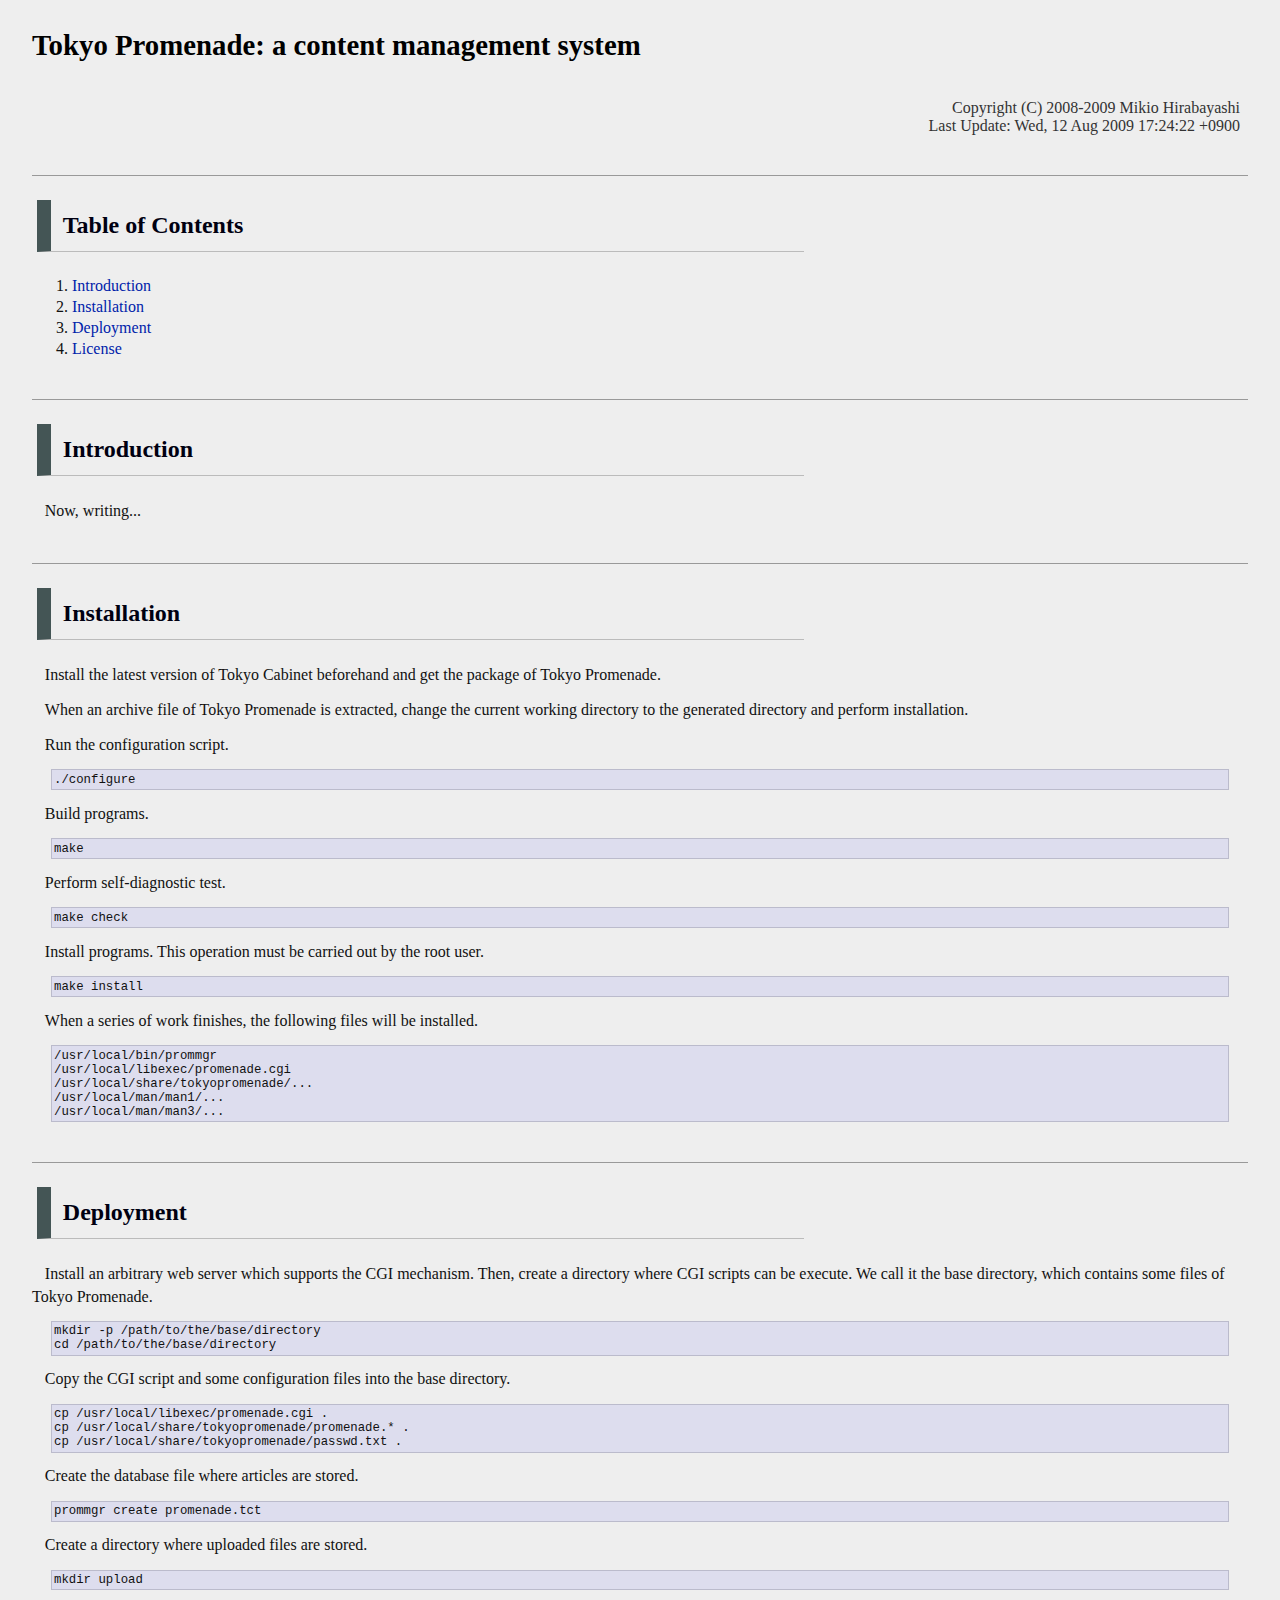
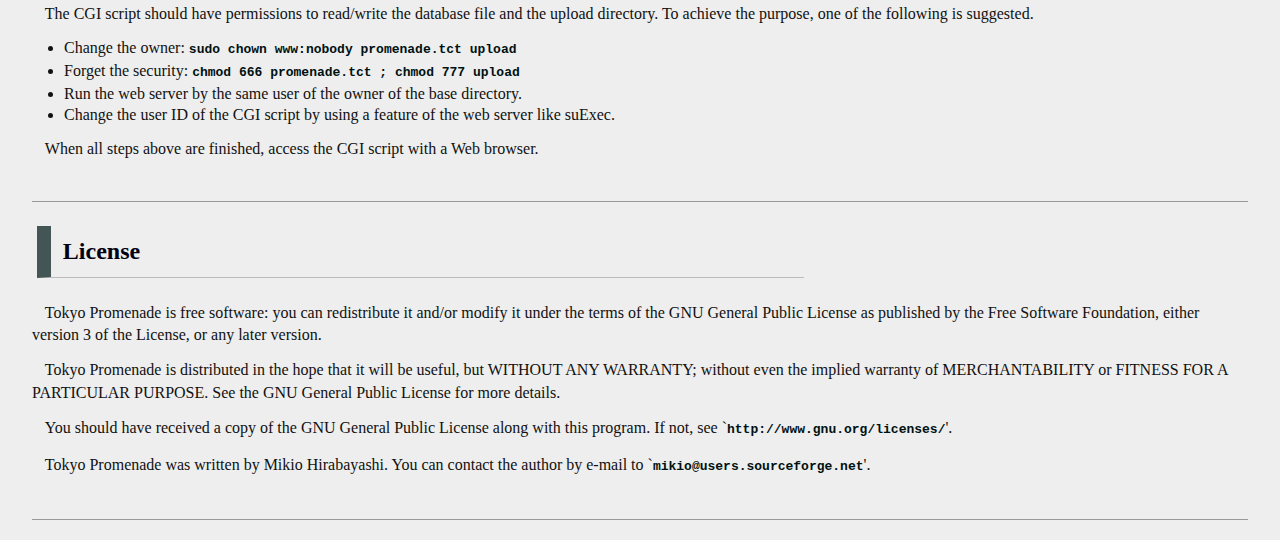
==== doc/index.html @ 931702bc "http://1978th.net/tokyopromenade/pastpkg/tokyopromenade-0.9.0.tar.gz" ====
<?xml version="1.0" encoding="UTF-8"?>

<!DOCTYPE html PUBLIC "-//W3C//DTD XHTML 1.0 Strict//EN" "http://www.w3.org/TR/xhtml1/DTD/xhtml1-strict.dtd">

<html xmlns="http://www.w3.org/1999/xhtml" xml:lang="en" lang="en">

<head>
<meta http-equiv="Content-Language" content="en" />
<meta http-equiv="Content-Type" content="text/html; charset=UTF-8" />
<meta http-equiv="Content-Style-Type" content="text/css" />
<meta http-equiv="Content-Script-Type" content="text/javascript" />
<meta name="author" content="Mikio Hirabayashi" />
<meta name="keywords" content="Tokyo Promenade, tokyopromenade, Tokyo Cabinet, CMS, Wiki" />
<meta name="description" content="specifications of Tokyo Promenade" />
<link rel="contents" href="./" />
<link rev="made" href="mailto:mikio@users.sourceforge.net" />
<title>Tokyo Promenade: a content management system</title>
<style type="text/css">html {
  margin: 0em 0em;
  padding: 0em 0em;
  background: #eeeeee none;
}
body {
  margin: 1em 2em;
  padding: 0em 0em;
  background: #eeeeee none;
  color: #111111;
}
hr {
  margin: 2.5em 0em 1.5em 0em;
  height: 1px;
  border: none;
  background: #999999 none;
  color: #999999;
}
h1,h2,h3,h4,h5,h6 {
  font-weight: bold;
}
h1 {
  margin: 1.0em 0em 1.3em 0em;
  padding: 0em 0em;
  font-size: 180%;
  color: #000000;
}
h2 {
  margin: 1.0em 0em 1.0em 0.2em;
  padding: 0.5em 0.5em;
  width: 60%;
  border-left: solid 0.6em #445555;
  border-bottom: solid 1px #bbbbbb;
  font-size: 150%;
  color: #000011;
}
h3 {
  margin: 0.8em 0em 0.5em 0.2em;
  padding: 0em 0em;
  font-size: 120%;
  color: #001111;
}
p {
  margin: 0.8em 0em;
  line-height: 140%;
  text-indent: 0.8em;
}
div,pre,table {
  margin: 0.8em 1.5em;
}
div.note,div.navi {
  text-align: right;
  margin: 0em 0.5em;
  color: #333333;
}
span.void {
  color: #888888;
}
div.logo {
  text-align: center;
  margin: 3em 0em;
}
div.logo img {
  border: inset 2px #ccccdd;
}
div.illust {
  margin: 1em 0em;
  text-align: center;
}
div.illust img {
  border: solid 1px #ccccdd;
}
pre {
  padding: 0.2em;
  background-color: #ddddee;
  border: 1px solid #bbbbcc;
  font-size: 95%;
}
li,dt,dd {
  line-height: 130%;
}
dt {
  margin-left: 1.2em;
}
dd {
  margin-left: 2.5em;
  text-indent: -0.3em;
}
dl.api {
  margin-top: -0.2em;
}
dl.api dd {
  margin-left: 3.0em;
  font-size: 95%;
  color: #333333;
}
ul {
  margin: 0.5em 2.0em;
  padding: 0em;
}
ul.options {
  list-style-type: none;
  margin: 0.5em 1.5em;
  font-size: 95%;
  color: #333333;
}
table {
  border-collapse: collapse;
}
td {
  text-align: left;
  vertical-align: top;
  padding: 0.1em 0.5em;
  border: solid 1px #aaaabb;
  font-size: 95%;
}
td.label {
  border: none;
  font-size: 80%;
  color: #333333;
}
td.number {
  text-align: right;
}
a {
  color: #0022aa;
  text-decoration: none;
}
a:hover,a:focus {
  color: #0033ee;
  text-decoration: underline;
}
code,kbd {
  font-style: normal;
  font-weight: bold;
  font-size: 100%;
  color: #001111;
}
var {
  padding: 0em 0.15em 0em 0em;
  font-style: italic;
  color: #001122;
}
</style>
</head>

<body>

<h1 id="headline">Tokyo Promenade: a content management system</h1>

<div class="note">Copyright (C) 2008-2009 Mikio Hirabayashi</div>
<div class="note">Last Update: Wed, 12 Aug 2009 17:24:22 +0900</div>

<hr />

<h2 id="contents">Table of Contents</h2>

<ol>
<li><a href="#introduction">Introduction</a></li>
<li><a href="#installation">Installation</a></li>
<li><a href="#deployment">Deployment</a></li>
<li><a href="#license">License</a></li>
</ol>

<hr />

<h2 id="introduction">Introduction</h2>

<p>Now, writing...</p>

<hr />

<h2 id="installation">Installation</h2>

<p>Install the latest version of Tokyo Cabinet beforehand and get the package of Tokyo Promenade.</p>

<p>When an archive file of Tokyo Promenade is extracted, change the current working directory to the generated directory and perform installation.</p>

<p>Run the configuration script.</p>

<pre>./configure
</pre>

<p>Build programs.</p>

<pre>make
</pre>

<p>Perform self-diagnostic test.</p>

<pre>make check
</pre>

<p>Install programs.  This operation must be carried out by the root user.</p>

<pre>make install
</pre>

<p>When a series of work finishes, the following files will be installed.</p>

<pre>/usr/local/bin/prommgr
/usr/local/libexec/promenade.cgi
/usr/local/share/tokyopromenade/...
/usr/local/man/man1/...
/usr/local/man/man3/...
</pre>

<hr />

<h2 id="deployment">Deployment</h2>

<p>Install an arbitrary web server which supports the CGI mechanism.  Then, create a directory where CGI scripts can be execute.  We call it the base directory, which contains some files of Tokyo Promenade.</p>

<pre>mkdir -p /path/to/the/base/directory
cd /path/to/the/base/directory
</pre>

<p>Copy the CGI script and some configuration files into the base directory.</p>

<pre>cp /usr/local/libexec/promenade.cgi .
cp /usr/local/share/tokyopromenade/promenade.* .
cp /usr/local/share/tokyopromenade/passwd.txt .
</pre>

<p>Create the database file where articles are stored.</p>

<pre>prommgr create promenade.tct
</pre>

<p>Create a directory where uploaded files are stored.</p>

<pre>mkdir upload
</pre>

<p>The CGI script should have permissions to read/write the database file and the upload directory.  To achieve the purpose, one of the following is suggested.</p>

<ul>
<li>Change the owner: <code>sudo chown www:nobody promenade.tct upload</code></li>
<li>Forget the security: <code>chmod 666 promenade.tct ; chmod 777 upload</code></li>
<li>Run the web server by the same user of the owner of the base directory.</li>
<li>Change the user ID of the CGI script by using a feature of the web server like suExec.</li>
</ul>

<p>When all steps above are finished, access the CGI script with a Web browser.</p>

<hr />

<h2 id="license">License</h2>

<p>Tokyo Promenade is free software: you can redistribute it and/or modify it under the terms of the GNU General Public License as published by the Free Software Foundation, either version 3 of the License, or any later version.</p>

<p>Tokyo Promenade is distributed in the hope that it will be useful, but WITHOUT ANY WARRANTY; without even the implied warranty of MERCHANTABILITY or FITNESS FOR A PARTICULAR PURPOSE.  See the GNU General Public License for more details.</p>

<p>You should have received a copy of the GNU General Public License along with this program.  If not, see `<code>http://www.gnu.org/licenses/</code>'.</p>

<p>Tokyo Promenade was written by Mikio Hirabayashi.  You can contact the author by e-mail to `<code>mikio@users.sourceforge.net</code>'.</p>

<hr />

</body>

</html>

<!-- END OF FILE -->
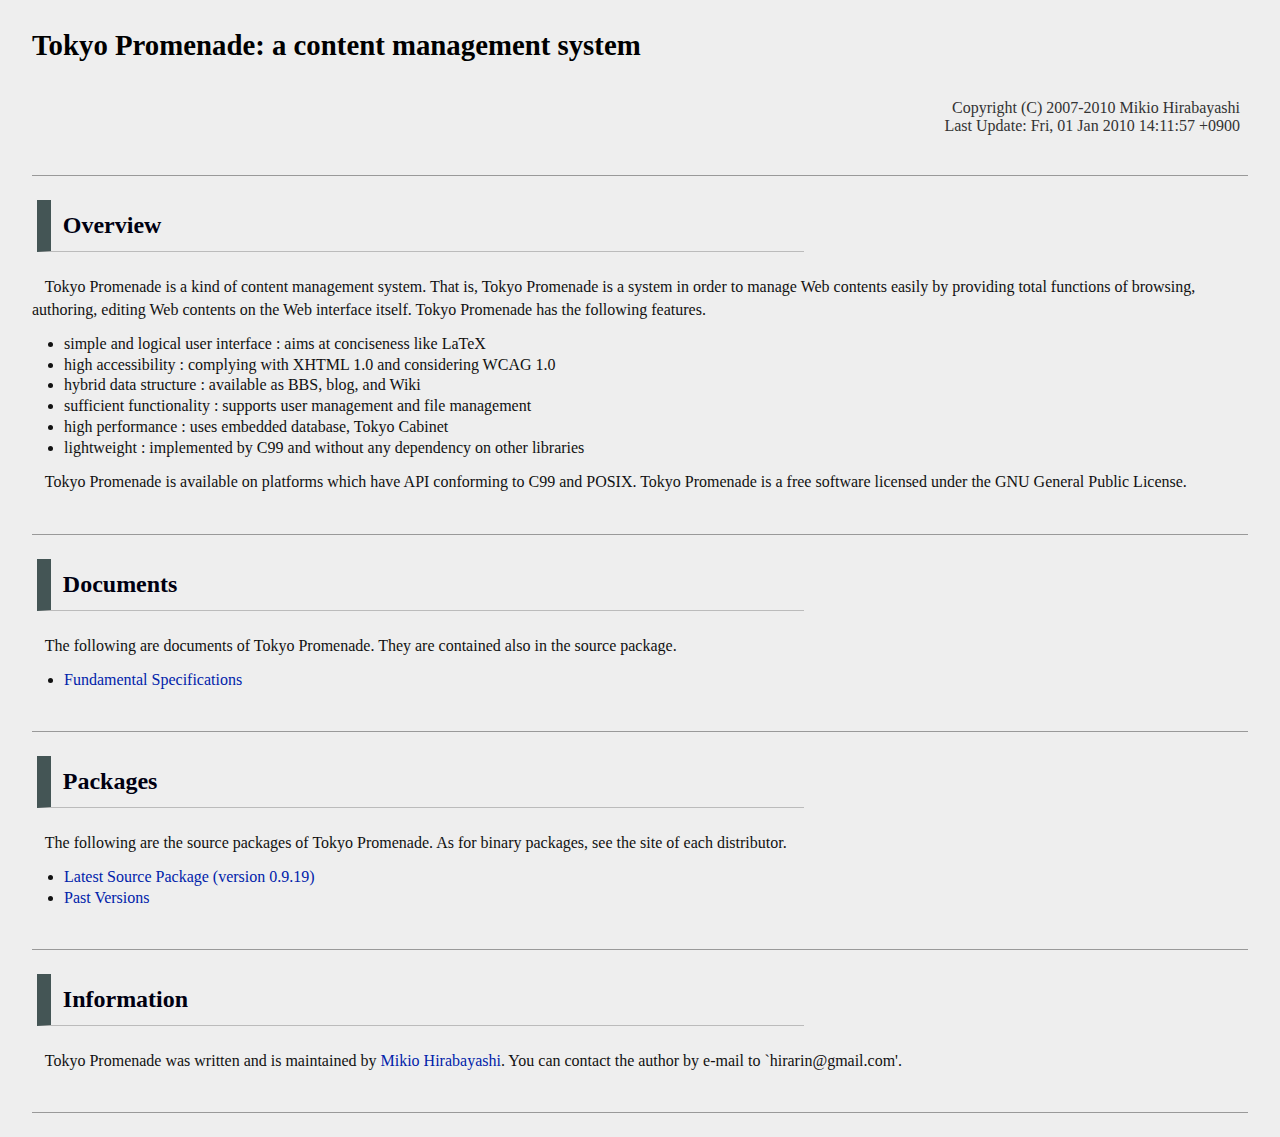
==== commit b4fd5b0e: "http://1978th.net/tokyopromenade/tokyopromenade-0.9.19.tar.gz" ====
--- a/doc/index.html
+++ b/doc/index.html
@@ -10,267 +10,64 @@
 <meta http-equiv="Content-Style-Type" content="text/css" />
 <meta http-equiv="Content-Script-Type" content="text/javascript" />
 <meta name="author" content="Mikio Hirabayashi" />
-<meta name="keywords" content="Tokyo Promenade, tokyopromenade, Tokyo Cabinet, CMS, Wiki" />
-<meta name="description" content="specifications of Tokyo Promenade" />
+<meta name="keywords" content="Tokyo Promenade, tokyopromenade, Tokyo Cabinet, CMS, Wiki, blog" />
+<meta name="description" content="homepage of Tokyo Promenade" />
 <link rel="contents" href="./" />
-<link rev="made" href="mailto:mikio@users.sourceforge.net" />
+<link rel="stylesheet" href="common.css" />
+<link rev="made" href="mailto:hirarin@gmail.com" />
 <title>Tokyo Promenade: a content management system</title>
-<style type="text/css">html {
-  margin: 0em 0em;
-  padding: 0em 0em;
-  background: #eeeeee none;
-}
-body {
-  margin: 1em 2em;
-  padding: 0em 0em;
-  background: #eeeeee none;
-  color: #111111;
-}
-hr {
-  margin: 2.5em 0em 1.5em 0em;
-  height: 1px;
-  border: none;
-  background: #999999 none;
-  color: #999999;
-}
-h1,h2,h3,h4,h5,h6 {
-  font-weight: bold;
-}
-h1 {
-  margin: 1.0em 0em 1.3em 0em;
-  padding: 0em 0em;
-  font-size: 180%;
-  color: #000000;
-}
-h2 {
-  margin: 1.0em 0em 1.0em 0.2em;
-  padding: 0.5em 0.5em;
-  width: 60%;
-  border-left: solid 0.6em #445555;
-  border-bottom: solid 1px #bbbbbb;
-  font-size: 150%;
-  color: #000011;
-}
-h3 {
-  margin: 0.8em 0em 0.5em 0.2em;
-  padding: 0em 0em;
-  font-size: 120%;
-  color: #001111;
-}
-p {
-  margin: 0.8em 0em;
-  line-height: 140%;
-  text-indent: 0.8em;
-}
-div,pre,table {
-  margin: 0.8em 1.5em;
-}
-div.note,div.navi {
-  text-align: right;
-  margin: 0em 0.5em;
-  color: #333333;
-}
-span.void {
-  color: #888888;
-}
-div.logo {
-  text-align: center;
-  margin: 3em 0em;
-}
-div.logo img {
-  border: inset 2px #ccccdd;
-}
-div.illust {
-  margin: 1em 0em;
-  text-align: center;
-}
-div.illust img {
-  border: solid 1px #ccccdd;
-}
-pre {
-  padding: 0.2em;
-  background-color: #ddddee;
-  border: 1px solid #bbbbcc;
-  font-size: 95%;
-}
-li,dt,dd {
-  line-height: 130%;
-}
-dt {
-  margin-left: 1.2em;
-}
-dd {
-  margin-left: 2.5em;
-  text-indent: -0.3em;
-}
-dl.api {
-  margin-top: -0.2em;
-}
-dl.api dd {
-  margin-left: 3.0em;
-  font-size: 95%;
-  color: #333333;
-}
-ul {
-  margin: 0.5em 2.0em;
-  padding: 0em;
-}
-ul.options {
-  list-style-type: none;
-  margin: 0.5em 1.5em;
-  font-size: 95%;
-  color: #333333;
-}
-table {
-  border-collapse: collapse;
-}
-td {
-  text-align: left;
-  vertical-align: top;
-  padding: 0.1em 0.5em;
-  border: solid 1px #aaaabb;
-  font-size: 95%;
-}
-td.label {
-  border: none;
-  font-size: 80%;
-  color: #333333;
-}
-td.number {
-  text-align: right;
-}
-a {
-  color: #0022aa;
-  text-decoration: none;
-}
-a:hover,a:focus {
-  color: #0033ee;
-  text-decoration: underline;
-}
-code,kbd {
-  font-style: normal;
-  font-weight: bold;
-  font-size: 100%;
-  color: #001111;
-}
-var {
-  padding: 0em 0.15em 0em 0em;
-  font-style: italic;
-  color: #001122;
-}
-</style>
 </head>
 
 <body>
 
 <h1 id="headline">Tokyo Promenade: a content management system</h1>
 
-<div class="note">Copyright (C) 2008-2009 Mikio Hirabayashi</div>
-<div class="note">Last Update: Wed, 12 Aug 2009 17:24:22 +0900</div>
+<div class="note">Copyright (C) 2007-2010 Mikio Hirabayashi</div>
+<div class="note">Last Update: Fri, 01 Jan 2010 14:11:57 +0900</div>
 
 <hr />
 
-<h2 id="contents">Table of Contents</h2>
+<h2 id="overview">Overview</h2>
 
-<ol>
-<li><a href="#introduction">Introduction</a></li>
-<li><a href="#installation">Installation</a></li>
-<li><a href="#deployment">Deployment</a></li>
-<li><a href="#license">License</a></li>
-</ol>
+<p>Tokyo Promenade is a kind of content management system.  That is, Tokyo Promenade is a system in order to manage Web contents easily by providing total functions of browsing, authoring, editing Web contents on the Web interface itself.  Tokyo Promenade has the following features.</p>
+
+<ul>
+<li>simple and logical user interface : aims at conciseness like LaTeX</li>
+<li>high accessibility : complying with XHTML 1.0 and considering WCAG 1.0</li>
+<li>hybrid data structure : available as BBS, blog, and Wiki</li>
+<li>sufficient functionality : supports user management and file management</li>
+<li>high performance : uses embedded database, Tokyo Cabinet</li>
+<li>lightweight : implemented by C99 and without any dependency on other libraries</li>
+</ul>
+
+<p>Tokyo Promenade is available on platforms which have API conforming to C99 and POSIX.  Tokyo Promenade is a free software licensed under the GNU General Public License.</p>
 
 <hr />
 
-<h2 id="introduction">Introduction</h2>
+<h2 id="documents">Documents</h2>
 
-<p>Now, writing...</p>
+<p>The following are documents of Tokyo Promenade.  They are contained also in the source package.</p>
+
+<ul>
+<li><a href="spex.html">Fundamental Specifications</a></li>
+</ul>
 
 <hr />
 
-<h2 id="installation">Installation</h2>
+<h2 id="packages">Packages</h2>
 
-<p>Install the latest version of Tokyo Cabinet beforehand and get the package of Tokyo Promenade.</p>
+<p>The following are the source packages of Tokyo Promenade.  As for binary packages, see the site of each distributor.</p>
 
-<p>When an archive file of Tokyo Promenade is extracted, change the current working directory to the generated directory and perform installation.</p>
-
-<p>Run the configuration script.</p>
-
-<pre>./configure
-</pre>
-
-<p>Build programs.</p>
-
-<pre>make
-</pre>
-
-<p>Perform self-diagnostic test.</p>
-
-<pre>make check
-</pre>
-
-<p>Install programs.  This operation must be carried out by the root user.</p>
-
-<pre>make install
-</pre>
-
-<p>When a series of work finishes, the following files will be installed.</p>
-
-<pre>/usr/local/bin/prommgr
-/usr/local/libexec/promenade.cgi
-/usr/local/share/tokyopromenade/...
-/usr/local/man/man1/...
-/usr/local/man/man3/...
-</pre>
+<ul>
+<li><a href="tokyopromenade-0.9.19.tar.gz">Latest Source Package (version 0.9.19)</a></li>
+<li><a href="pastpkg/">Past Versions</a></li>
+</ul>
 
 <hr />
 
-<h2 id="deployment">Deployment</h2>
+<h2 id="information">Information</h2>
 
-<p>Install an arbitrary web server which supports the CGI mechanism.  Then, create a directory where CGI scripts can be execute.  We call it the base directory, which contains some files of Tokyo Promenade.</p>
-
-<pre>mkdir -p /path/to/the/base/directory
-cd /path/to/the/base/directory
-</pre>
-
-<p>Copy the CGI script and some configuration files into the base directory.</p>
-
-<pre>cp /usr/local/libexec/promenade.cgi .
-cp /usr/local/share/tokyopromenade/promenade.* .
-cp /usr/local/share/tokyopromenade/passwd.txt .
-</pre>
-
-<p>Create the database file where articles are stored.</p>
-
-<pre>prommgr create promenade.tct
-</pre>
-
-<p>Create a directory where uploaded files are stored.</p>
-
-<pre>mkdir upload
-</pre>
-
-<p>The CGI script should have permissions to read/write the database file and the upload directory.  To achieve the purpose, one of the following is suggested.</p>
-
-<ul>
-<li>Change the owner: <code>sudo chown www:nobody promenade.tct upload</code></li>
-<li>Forget the security: <code>chmod 666 promenade.tct ; chmod 777 upload</code></li>
-<li>Run the web server by the same user of the owner of the base directory.</li>
-<li>Change the user ID of the CGI script by using a feature of the web server like suExec.</li>
-</ul>
-
-<p>When all steps above are finished, access the CGI script with a Web browser.</p>
-
-<hr />
-
-<h2 id="license">License</h2>
-
-<p>Tokyo Promenade is free software: you can redistribute it and/or modify it under the terms of the GNU General Public License as published by the Free Software Foundation, either version 3 of the License, or any later version.</p>
-
-<p>Tokyo Promenade is distributed in the hope that it will be useful, but WITHOUT ANY WARRANTY; without even the implied warranty of MERCHANTABILITY or FITNESS FOR A PARTICULAR PURPOSE.  See the GNU General Public License for more details.</p>
-
-<p>You should have received a copy of the GNU General Public License along with this program.  If not, see `<code>http://www.gnu.org/licenses/</code>'.</p>
-
-<p>Tokyo Promenade was written by Mikio Hirabayashi.  You can contact the author by e-mail to `<code>mikio@users.sourceforge.net</code>'.</p>
+<p>Tokyo Promenade was written and is maintained by <a href="http://1978th.net/">Mikio Hirabayashi</a>.  You can contact the author by e-mail to `hirarin@gmail.com'.</p>
 
 <hr />
 
--- a/doc/common.css
+++ b/doc/common.css
@@ -0,0 +1,211 @@
+/*
+ * Style Sheets commonly used by documents of Tokyo Cabinet
+ */
+
+html {
+  margin: 0em 0em;
+  padding: 0em 0em;
+  background: #eeeeee none;
+}
+body {
+  margin: 1em 2em;
+  padding: 0em 0em;
+  background: #eeeeee none;
+  color: #111111;
+}
+
+hr {
+  margin: 2.5em 0em 1.5em 0em;
+  height: 1px;
+  border: none;
+  background: #999999 none;
+  color: #999999;
+}
+
+h1,h2,h3,h4,h5,h6 {
+  font-weight: bold;
+}
+h1 {
+  margin: 1.0em 0em 1.3em 0em;
+  padding: 0em 0em;
+  font-size: 180%;
+  color: #000000;
+}
+h2 {
+  margin: 1.0em 0em 1.0em 0.2em;
+  padding: 0.5em 0.5em;
+  width: 60%;
+  border-left: solid 0.6em #445555;
+  border-bottom: solid 1px #bbbbbb;
+  font-size: 150%;
+  color: #000011;
+}
+h3 {
+  margin: 0.8em 0em 0.5em 0.2em;
+  padding: 0em 0em;
+  font-size: 120%;
+  color: #001111;
+}
+
+p {
+  margin: 0.8em 0em;
+  line-height: 140%;
+  text-indent: 0.8em;
+}
+
+div,pre,table {
+  margin: 0.8em 1.5em;
+}
+
+div.note,div.navi {
+  text-align: right;
+  margin: 0em 0.5em;
+  color: #333333;
+}
+span.void {
+  color: #888888;
+}
+
+div.logo {
+  text-align: center;
+  margin: 3em 0em;
+}
+div.logo img {
+  border: inset 2px #ccccdd;
+}
+div.illust {
+  margin: 1em 0em;
+  text-align: center;
+}
+div.illust img {
+  border: solid 1px #ccccdd;
+}
+
+pre {
+  padding: 0.2em;
+  background-color: #ddddee;
+  border: 1px solid #bbbbcc;
+  font-size: 95%;
+}
+
+li,dt,dd {
+  line-height: 130%;
+}
+dt {
+  margin-left: 1.2em;
+}
+dd {
+  margin-left: 2.5em;
+  text-indent: -0.3em;
+}
+dl.api {
+  margin-top: -0.2em;
+}
+dl.api dd {
+  margin-left: 3.0em;
+  font-size: 95%;
+  color: #333333;
+}
+ul {
+  margin: 0.5em 2.0em;
+  padding: 0em;
+}
+ul.options {
+  list-style-type: none;
+  margin: 0.5em 1.5em;
+  font-size: 95%;
+  color: #333333;
+}
+ul ul {
+  margin-top: 0em;
+  margin-bottom: 0em;
+}
+
+table {
+  border-collapse: collapse;
+}
+td {
+  text-align: left;
+  vertical-align: top;
+  padding: 0.1em 0.5em;
+  border: solid 1px #aaaabb;
+  font-size: 95%;
+}
+td.label {
+  border: none;
+  font-size: 80%;
+  color: #333333;
+}
+td.number {
+  text-align: right;
+}
+
+a {
+  color: #0022aa;
+  text-decoration: none;
+}
+a:hover,a:focus {
+  color: #0033ee;
+  text-decoration: underline;
+}
+code,kbd {
+  font-style: normal;
+  font-weight: bold;
+  font-size: 100%;
+  color: #001111;
+}
+var {
+  padding: 0em 0.15em 0em 0em;
+  font-style: italic;
+  color: #001122;
+}
+
+@media print {
+  html,body {
+    margin: 0em 0em;
+    background-color: #ffffff;
+    color: #000000;
+  }
+  h1 {
+    padding: 8em 0em 0.5em 0em;
+    text-align: center;
+  }
+  h2 {
+    page-break-before: always;
+  }
+  div.note {
+    text-align: center;
+  }
+  div.navi,div.logo {
+    display: none;
+  }
+  hr {
+    display: none;
+  }
+  pre {
+    margin: 0.8em 0.8em;
+    background-color: #ffffff;
+    border: 1px solid #aaaaaa;
+    font-size: 90%;
+  }
+  a,code,kbd {
+    color: #000000;
+    text-decoration: none;
+  }
+  h1,h2,h3 {
+    font-family: sans-serif;
+  }
+  p,div,li,dt,dd {
+    font-family: serif;
+  }
+  pre,code,kbd {
+    font-family: monospace;
+  }
+  dd {
+    font-size: 90%;
+  }
+}
+
+
+
+/* END OF FILE */
